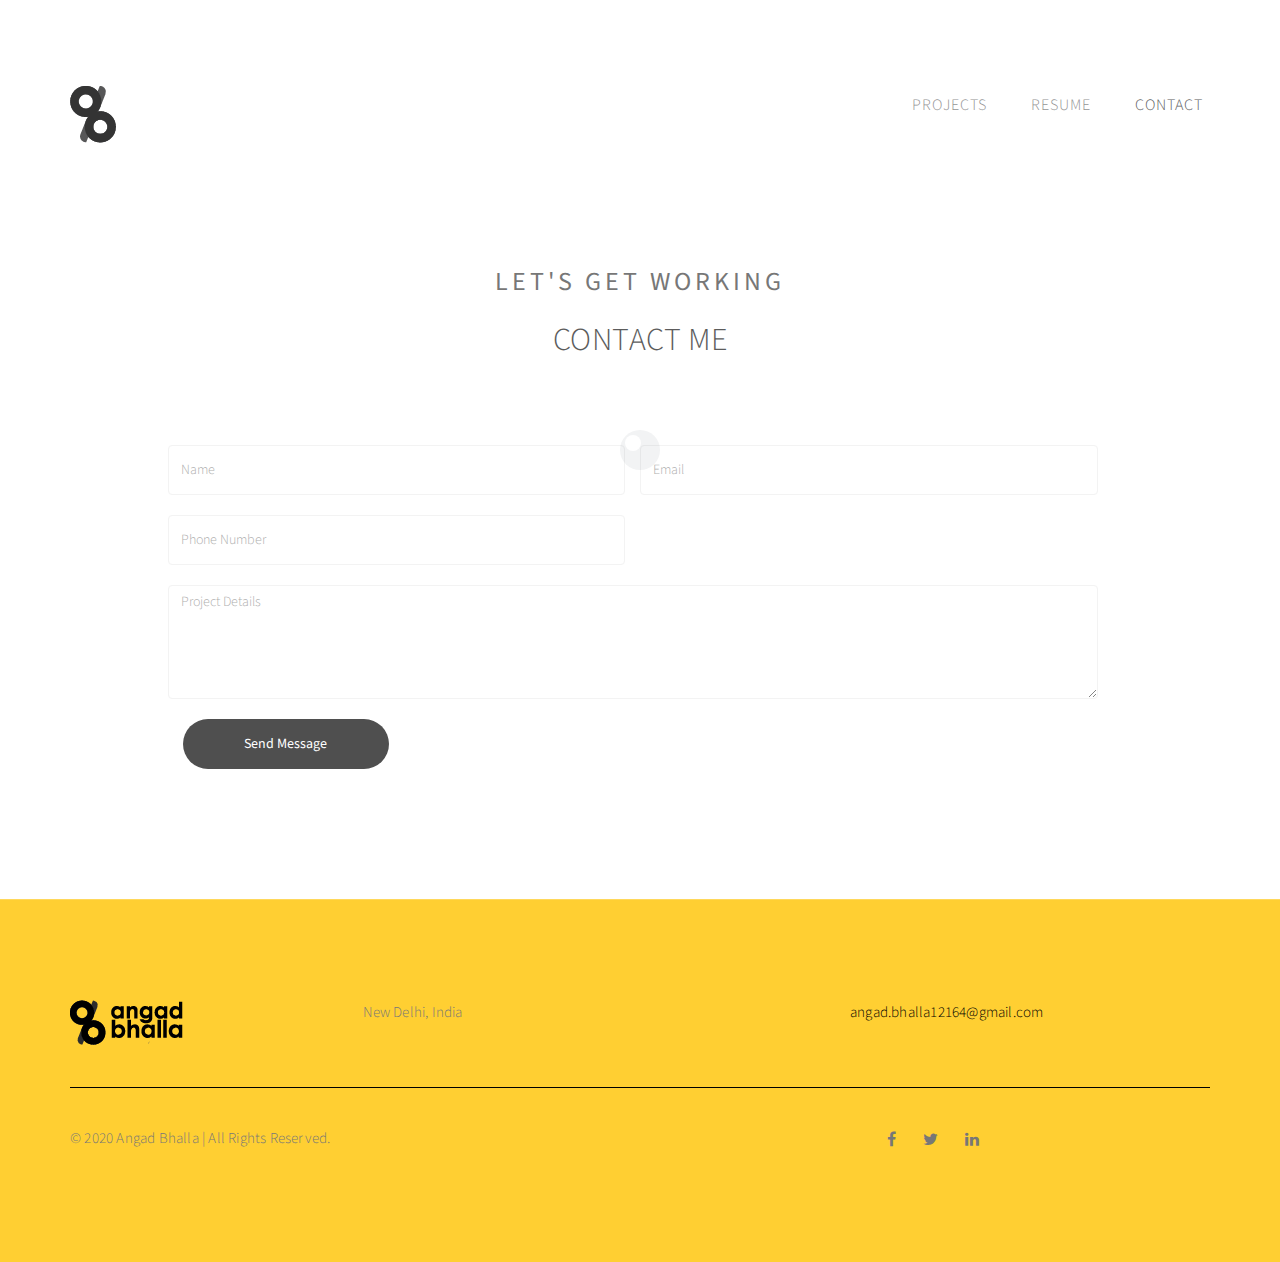
==== contact.html @ 674ba85b "multi" ====
<!DOCTYPE html>
<html lang="en">
<head>

<meta charset="UTF-8">
<meta http-equiv="X-UA-Compatible" content="IE=Edge">
<meta name="description" content="">
<meta name="keywords" content="">
<meta name="author" content="">
<meta name="viewport" content="width=device-width, initial-scale=1, maximum-scale=1">

<title>Angad Bhalla</title>

<link rel="stylesheet" href="css/bootstrap.min.css">
<link rel="stylesheet" href="css/font-awesome.min.css">

<!-- Main css -->
<link rel="stylesheet" href="css/style.css">
<link href="https://fonts.googleapis.com/css?family=Source+Sans+Pro:700&display=swap" rel="stylesheet">

</head>
<body>

<!-- PRE LOADER -->

<div class="preloader">
     <div class="sk-spinner sk-spinner-wordpress">
          <span class="sk-inner-circle"></span>
     </div>
</div>

<!-- Navigation section  -->

<div class="navbar navbar-default navbar-static-top" role="navigation">
     <div class="container">

          <div class="navbar-header">
               <button class="navbar-toggle" data-toggle="collapse" data-target=".navbar-collapse">
                    <span class="icon icon-bar"></span>
                    <span class="icon icon-bar"></span>
                    <span class="icon icon-bar"></span>
               </button>
               <a href="index.html" class="navbar-brand"><img src="images/abicon.png"></a>
          </div>
          <div class="collapse navbar-collapse">
               <ul class="nav navbar-nav navbar-right">
                    <li><a href="index.html">Projects</a></li>
                    <li><a href="/CV.pdf">Resume</a></li>
                    <li class="active"><a href="contact.html">Contact</a></li>
               </ul>
          </div>

  </div>
</div>


<!-- Contact Section -->

<section id="contact">
     <div class="container">
          <div class="row">

               <div class="col-md-offset-1 col-md-10 col-sm-12">
                    <div class="section-title">
                         <h3>Let's get working</h3>
                         <h2>Contact me</h2>
                    </div>

                    <form action="#" method="post">
                         <div class="col-md-6 col-sm-6">
                              <input type="text" class="form-control" placeholder="Name">
                         </div>
                         <div class="col-md-6 col-sm-6">
                              <input type="email" class="form-control" placeholder="Email">
                         </div>
                         <div class="col-md-6 col-sm-6">
                              <input type="telephone" class="form-control" placeholder="Phone Number">
                         </div>
                         
                         <div class="col-md-12 col-sm-12"> 
                              <textarea class="form-control" rows="5" placeholder="Project Details"></textarea>
                         </div>
                         <div class="col-md-3 col-sm-4">
                              <input type="submit" class="form-control" value="Send Message">
                         </div>
                    </form>
               </div>

          </div>
     </div>
</section>

<!-- Footer Section -->

<footer>
     <div class="container">
          <div class="row">

               <div class="col-md-3 col-sm-3">
                    <img src="images/abfull.png">
               </div>

               <div class="col-md-4 col-sm-4">
                    <p>New Delhi, India</p>
               </div>

               <div class="col-md-offset-1 col-md-4 col-sm-offset-1 col-sm-3">
                    <p><a href="mailto:youremail@gmail.com">angad.bhalla12164@gmail.com</a></p>
                    
               </div>

               <div class="clearfix col-md-12 col-sm-12">
                    <hr>
               </div>

               <div class="col-md-6 col-sm-6">
                    <div class="footer-copyright">
                         <p>© 2020 Angad Bhalla | All Rights Reserved.</p>
                    </div>
               </div>

               <div class="col-md-6 col-sm-6">
                    <ul class="social-icon">
                         <li><a href="#" class="fa fa-facebook"></a></li>
                         <li><a href="#" class="fa fa-twitter"></a></li>
                         <li><a href="#" class="fa fa-linkedin"></a></li>
                    </ul>
               </div>
               
          </div>
     </div>
</footer>


<!-- SCRIPTS -->

<script src="js/jquery.js"></script>
<script src="js/bootstrap.min.js"></script>
<script src="js/custom.js"></script>

</body>
</html>
---- css/style.css ----
body {
		background: #ffffff;
    font-family: 'Source Sans Pro', sans-serif;
    font-style: bold;
		font-weight: 300;
    overflow-x: hidden;
}


/*---------------------------------------
    Typorgraphy              
-----------------------------------------*/

h1,h2,h3,h4,h5,h6 {
  font-style: normal;
  font-weight: 300;
  letter-spacing: 0.5px;
}

h1 {
    font-size: 62px;
    padding-bottom: 14px;
    margin-bottom: 0px;
}

h2 {
  font-size: 32px;
  line-height: 46px;
}

h3 {
  font-size: 26px;
}

h4 {
  color: #666;
  font-size: 12px;
  font-weight: normal;
  letter-spacing: 2px;
}

p {
    color: #777;
    font-size: 15px;
    font-weight: 300;
    line-height: 26px;
    letter-spacing: 0.2px;
}

strong {
  font-weight: 400;
}

.btn-success:focus {
  background-color: #000;
  border-color: transparent;
}


/*---------------------------------------
    General               
-----------------------------------------*/

html{
  -webkit-font-smoothing: antialiased;
}

a {
  color: #4d638c;
  -webkit-transition: 0.5s;
  -o-transition: 0.5s;
  transition: 0.5s;
  text-decoration: none !important;
}
a:hover, a:active, a:focus {
  color: #4d638c;
  outline: none;
}

* {
  -webkit-box-sizing: border-box;
  -moz-box-sizing: border-box;
  box-sizing: border-box;
}

*:before,
*:after {
  -webkit-box-sizing: border-box;
  -moz-box-sizing: border-box;
  box-sizing: border-box;
}

#portfolio,
#about,
#blog,
#contact,
#single-project,
#blog-single-post {
  padding-top: 80px;
  padding-bottom: 120px;
}

.section-title {
  position: relative;
  padding-bottom: 62px;
  text-align: center;
  text-transform: uppercase;
}

.section-title h3 {
  color: #555;
  font-weight: 400;
  letter-spacing: 4px;
}


/*---------------------------------------
    Preloader section              
-----------------------------------------*/

.preloader {
  position: fixed;
  top: 0;
  left: 0;
  width: 100%;
  height: 100%;
  z-index: 99999;
  display: flex;
  flex-flow: row nowrap;
  justify-content: center;
  align-items: center;
  background: none repeat scroll 0 0 #ffffff;
}

.sk-spinner-wordpress.sk-spinner {
  background-color: #bdc3c7;
  width: 40px;
  height: 40px;
  border-radius: 40px;
  position: relative;
  -webkit-animation: sk-innerCircle 1s linear infinite;
  animation: sk-innerCircle 1s linear infinite; 
}

.sk-spinner-wordpress .sk-inner-circle {
  display: block;
  background-color: #ffffff;
  width: 16px;
  height: 16px;
  position: absolute;
  border-radius: 8px;
  top: 5px;
  left: 5px; 
}

@-webkit-keyframes sk-innerCircle {
  0% {
    -webkit-transform: rotate(0);
            transform: rotate(0); }

  100% {
    -webkit-transform: rotate(360deg);
            transform: rotate(360deg); } }

@keyframes sk-innerCircle {
  0% {
    -webkit-transform: rotate(0);
            transform: rotate(0); }

  100% {
    -webkit-transform: rotate(360deg);
            transform: rotate(360deg); } }



/*---------------------------------------
    Main Navigation             
-----------------------------------------*/

.navbar-default {
    background: #ffffff;
    padding: 18px 0;
    border: none;
    margin-top: 62px;
    text-transform: uppercase;
}

.navbar-default .navbar-collapse, .navbar-default .navbar-form {
  border-color: transparent;
}

.navbar-default .navbar-brand {
  padding-top: 6px;
}

.navbar-default .navbar-brand .fa {
  color: #000;
  font-size: 42px;
}

.navbar-default .navbar-nav li a {
    color: #777;
    font-size: 16px;
    letter-spacing: 1px;
    -webkit-transition: all 0.4s ease-in-out;
    transition: all 0.4s ease-in-out;
    padding-right: 22px;
    padding-left: 22px;
}

.navbar-default .navbar-nav > li a:hover {
    color: #ffcf32 !important;
}

.navbar-default .navbar-nav > li > a:hover,
.navbar-default .navbar-nav > li > a:focus {
    color: #777;
    background-color: transparent;
}

.navbar-default .navbar-nav li a:hover,
 .navbar-default .navbar-nav .active > a {
    color: #333;
  }

.navbar-default .navbar-nav > .active > a,
.navbar-default .navbar-nav > .active > a:hover,
.navbar-default .navbar-nav > .active > a:focus {
    color: #333;
    background-color: transparent;
}

.navbar-default .navbar-toggle {
     border: none;
     padding-top: 10px;
  }

.navbar-default .navbar-toggle .icon-bar {
    background: #bdc3c7;
    border-color: transparent;
  }

.navbar-default .navbar-toggle:hover,
.navbar-default .navbar-toggle:focus { 
  background-color: transparent;
}

/*---------------------------------------
    Home section              
-----------------------------------------*/

#home {
    background-size: cover;
    background-position: center center;
    display: -webkit-box;
    display: -webkit-flex;
     display: -ms-flexbox;
    display: flex;
    -webkit-box-align: center;
    -webkit-align-items: center;
    -ms-flex-align: center;
     align-items: center;
    position: relative;
    text-align: center;
    padding-top: 40px;
    padding-bottom: 40px;
}

#home hr {
  width: 82px;
  margin-top: 32px;
}

.arrow{
    position: relative;
    top: 65%;
    left: 50%;
    transform: translate(0%,-50%);
}
.arrow span{
    display: block;
    width: 15px;
    height: 15px;
    border-bottom: 3px solid #ffcf32;
    border-right: 3px solid #ffcf32;
    transform: rotate(45deg);
    margin: -5px;
    animation: animate 2s infinite;
}
.arrow span:nth-child(2){
    animation-delay: -0.2s;
}
.arrow span:nth-child(3){
    animation-delay: -0.4s;
}
@keyframes animate {
    0%{
        opacity: 0;
        transform: rotate(45deg) translate(-20px,-20px);
    }
    50%{
        opacity: 1;
    }
    100%{
        opacity: 0;
        transform: rotate(45deg) translate(20px,20px);
    }
}

.invite{
  text-transform: uppercase;
}

.bio {
  font-family: "Montserrat Bold", sans-serif;
  font-style: normal;
}

/*---------------------------------------
   About section              
-----------------------------------------*/

#about .text-center {
  padding-bottom: 42px;
}

#about .col-md-8 {
  padding-left: 0px;
}

#about .col-md-8 img {
  padding-right: 22px;
  padding-bottom: 22px;
}

#about hr {
  width: 100px;
  margin-top: 42px;
  margin-bottom: 42px;
}

#about ul {
  padding-left: 22px;
}

#about ul li {
  color: #777;
  font-size: 16px;
  font-weight: 400;
  padding-top: 2px;
  padding-bottom: 2px;
}



/*---------------------------------------
   Portfolio section              
-----------------------------------------*/

#portfolio small {
  color: #f0f0f0;
  font-size: 10px;
  letter-spacing: 1px;
  text-transform: uppercase;
}

#portfolio .portfolio-thumb {
  position: relative;
  padding: 0;
  margin-top: 32px;

}

#portfolio .portfolio-thumb .portfolio-overlay {
  position: absolute;
  background: #ffcf32;
  color: #FFFFFF;
  top: 0;
  left: 0;
  right: 0;
  bottom: 0;
  width: 100%;
  height: 100%;
  text-align: center;
  vertical-align: top;
  opacity: 0;
  transition: all 0.4s ease-in-out;
}

#portfolio .portfolio-item {
    position: absolute;
    top:50%;
    left: 50%;
    -webkit-transform:translate(-50%,-50%);
      -ms-transform:translate(-50%,-50%);
          transform:translate(-50%,-50%);
}

#portfolio .portfolio-thumb:hover .portfolio-overlay {
  opacity: 0.9
}

#portfolio .text-center {
  padding-top: 62px;
}



/*---------------------------------------
   Single Project section              
-----------------------------------------*/

#single-project {
  text-align: center;
}

#single-project .col-md-12,
#single-project .col-md-6,
#single-project .col-md-4 {
  padding-left: 0px;
  padding-bottom: 22px;
}

#single-project .col-md-12 {
  padding-top: 42px;
}

#single-project .text-center strong {
  display: block;
  padding-top: 12px;
}

#single-project a {
  color: #555;
  font-weight: bold;
  letter-spacing: 1px;
  padding-left: 14px;
}



/*---------------------------------------
   Contact section              
-----------------------------------------*/

#contact .col-md-6,
#contact .col-md-12 {
  padding-left: 0px;
}

#contact .form-control {
  border: 1px solid #f0f0f0;
  box-shadow: none;
  margin-top: 10px;
  margin-bottom: 10px;
  transition: all 0.4s ease-in-out;
}

#contact .form-control:hover {
  border-color: #777;
}

#contact input,
#contact select {
  height: 50px;
}

#contact input[type="submit"] {
  background: #222;
  border-radius: 100px;
  border: none;
  color: #ffffff;
  font-weight: 400;
  transition: all 0.4s ease-in-out;
}

#contact input[type="submit"]:hover {
  background: #000;
}

.bottompanel {
   font-family: "Montserrat Bold", sans-serif;
  font-style: normal;
  color:#000000;

}




/*---------------------------------------
   Footer section              
-----------------------------------------*/

footer {
    background-color: #ffcf32;
    border-top: 1px solid #ffcf32;
    padding: 100px 0px;
    position: relative;
}

footer .col-md-3 .fa {
  font-size: 42px;
}

footer a {
  color: #000000;
}

footer hr {
  border-color: #000000;
  margin-top: 42px;
  margin-bottom: 22px;
}

footer .footer-copyright {
  padding-top: 16px;
}


/*---------------------------------------
   Social icon             
-----------------------------------------*/

.social-icon {
    position: relative;
    padding: 0;
    margin: 0;
    text-align: center;
}

.social-icon li {
    display: inline-block;
    list-style: none;
}

.social-icon li a {
    color: #777;
    cursor: pointer;
    font-size: 16px;
    text-decoration: none;
    transition: all 0.4s ease-in-out;
    text-align: center;
    vertical-align: middle;
    position: relative;
    margin: 22px 12px 10px 12px;
}

.social-icon li a:hover {
    color: #000;
    transform: scale(1.1);
}



/*---------------------------------------
   Mobile Responsive         
-----------------------------------------*/


@media (max-width: 767px) {

  h1 {
    font-size: 38px;
  }

  h2 {
    font-size: 32px;
    line-height: 48px;
  }

  h3 {
    font-size: 22px;
  }

  .section-title h2 {
    font-size: 22px;
    line-height: 35px;
  }

  .navbar-default {
    margin-top: 0px;
    text-align: center;
  }

  .arrow{
    margin-top: 0px;
   }

  .bio{
    font-size:22px;
  }

  #about .col-md-8 img {
    padding-right: 0px;
  }

  #blog-single-post .blog-post-title h2 {
    font-size: 29px;
    line-height: 40px;
  }

  footer {
    text-align: center;
  }

  footer .col-md-4 {
    padding-top: 42px;
  }

}
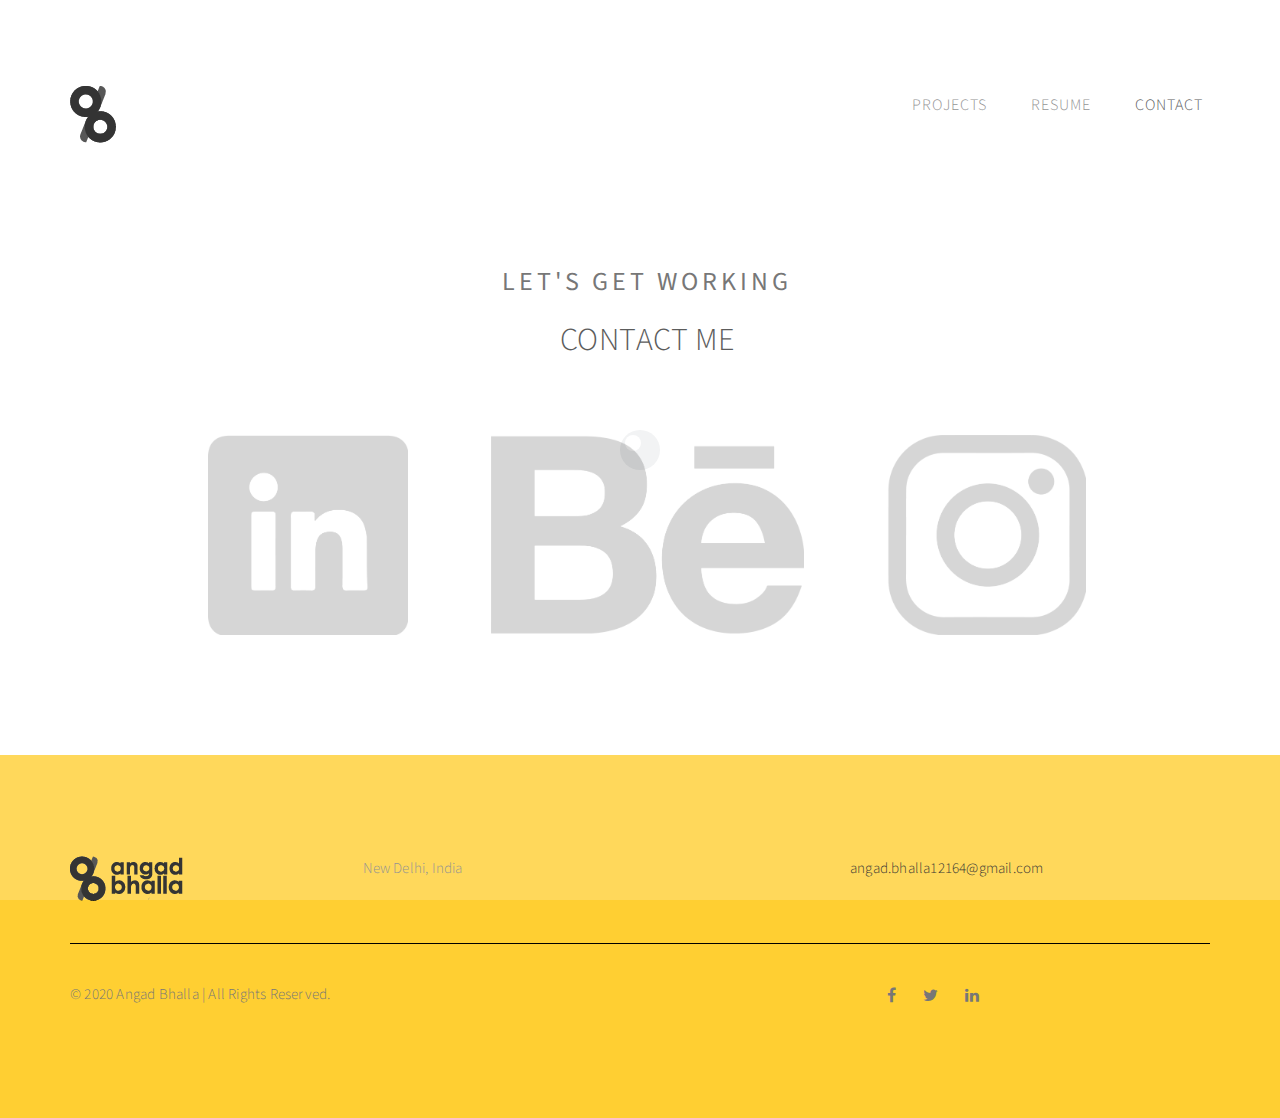
==== commit 39f3ba6a: "bro" ====
--- a/contact.html
+++ b/contact.html
@@ -15,7 +15,7 @@
 <link rel="stylesheet" href="css/font-awesome.min.css">
 
 <!-- Main css -->
-<link rel="stylesheet" href="css/style.css">
+<link rel="stylesheet" href="css/contactstyle.css">
 <link href="https://fonts.googleapis.com/css?family=Source+Sans+Pro:700&display=swap" rel="stylesheet">
 
 </head>
@@ -66,25 +66,14 @@
                          <h2>Contact me</h2>
                     </div>
 
-                    <form action="#" method="post">
-                         <div class="col-md-6 col-sm-6">
-                              <input type="text" class="form-control" placeholder="Name">
-                         </div>
-                         <div class="col-md-6 col-sm-6">
-                              <input type="email" class="form-control" placeholder="Email">
-                         </div>
-                         <div class="col-md-6 col-sm-6">
-                              <input type="telephone" class="form-control" placeholder="Phone Number">
-                         </div>
-                         
-                         <div class="col-md-12 col-sm-12"> 
-                              <textarea class="form-control" rows="5" placeholder="Project Details"></textarea>
-                         </div>
-                         <div class="col-md-3 col-sm-4">
-                              <input type="submit" class="form-control" value="Send Message">
-                         </div>
-                    </form>
                </div>
+               <br>
+               <br>
+               <center>
+                         <a href="#"><img src="images/icon-01.png" height="200px" width="200px" hspace="40"></a>
+                         <a href="#"><img src="images/icon-02.png" height="200px" hspace="40"></a>
+                         <a href="#"><img src="images/icon-03.png" height="200px" hspace="40"></a>
+               </center>
 
           </div>
      </div>
--- a/css/contactstyle.css
+++ b/css/contactstyle.css
@@ -0,0 +1,636 @@
+
+
+body {
+		background: #ffffff;
+    font-family: 'Source Sans Pro', sans-serif;
+    font-style: bold;
+		font-weight: 300;
+    overflow-x: hidden;
+}
+
+img {
+  transition: filter .5s ease-in-out;
+  -webkit-filter: grayscale(100%); /* Ch 23+, Saf 6.0+, BB 10.0+ */
+  filter: grayscale(100%); /* FF 35+ */
+}
+img:hover {
+  -webkit-filter: grayscale(0%); /* Ch 23+, Saf 6.0+, BB 10.0+ */
+  filter: grayscale(0%); /* FF 35+ */
+}
+
+/*---------------------------------------
+    Typorgraphy              
+-----------------------------------------*/
+
+h1,h2,h3,h4,h5,h6 {
+  font-style: normal;
+  font-weight: 300;
+  letter-spacing: 0.5px;
+}
+
+h1 {
+    font-size: 62px;
+    padding-bottom: 14px;
+    margin-bottom: 0px;
+}
+
+h2 {
+  font-size: 32px;
+  line-height: 46px;
+}
+
+h3 {
+  font-size: 26px;
+}
+
+h4 {
+  color: #666;
+  font-size: 12px;
+  font-weight: normal;
+  letter-spacing: 2px;
+}
+
+p {
+    color: #777;
+    font-size: 15px;
+    font-weight: 300;
+    line-height: 26px;
+    letter-spacing: 0.2px;
+}
+
+strong {
+  font-weight: 400;
+}
+
+.btn-success:focus {
+  background-color: #000;
+  border-color: transparent;
+}
+
+
+/*---------------------------------------
+    General               
+-----------------------------------------*/
+
+html{
+  -webkit-font-smoothing: antialiased;
+}
+
+a {
+  color: #4d638c;
+  -webkit-transition: 0.5s;
+  -o-transition: 0.5s;
+  transition: 0.5s;
+  text-decoration: none !important;
+}
+a:hover, a:active, a:focus {
+  color: #4d638c;
+  outline: none;
+}
+
+* {
+  -webkit-box-sizing: border-box;
+  -moz-box-sizing: border-box;
+  box-sizing: border-box;
+}
+
+*:before,
+*:after {
+  -webkit-box-sizing: border-box;
+  -moz-box-sizing: border-box;
+  box-sizing: border-box;
+}
+
+#portfolio,
+#about,
+#blog,
+#contact,
+#single-project,
+#blog-single-post {
+  padding-top: 80px;
+  padding-bottom: 120px;
+}
+
+.section-title {
+  position: relative;
+  padding-bottom: 62px;
+  text-align: center;
+  text-transform: uppercase;
+}
+
+.section-title h3 {
+  color: #555;
+  font-weight: 400;
+  letter-spacing: 4px;
+}
+
+
+/*---------------------------------------
+    Preloader section              
+-----------------------------------------*/
+
+.preloader {
+  position: fixed;
+  top: 0;
+  left: 0;
+  width: 100%;
+  height: 100%;
+  z-index: 99999;
+  display: flex;
+  flex-flow: row nowrap;
+  justify-content: center;
+  align-items: center;
+  background: none repeat scroll 0 0 #ffffff;
+}
+
+.sk-spinner-wordpress.sk-spinner {
+  background-color: #bdc3c7;
+  width: 40px;
+  height: 40px;
+  border-radius: 40px;
+  position: relative;
+  -webkit-animation: sk-innerCircle 1s linear infinite;
+  animation: sk-innerCircle 1s linear infinite; 
+}
+
+.sk-spinner-wordpress .sk-inner-circle {
+  display: block;
+  background-color: #ffffff;
+  width: 16px;
+  height: 16px;
+  position: absolute;
+  border-radius: 8px;
+  top: 5px;
+  left: 5px; 
+}
+
+@-webkit-keyframes sk-innerCircle {
+  0% {
+    -webkit-transform: rotate(0);
+            transform: rotate(0); }
+
+  100% {
+    -webkit-transform: rotate(360deg);
+            transform: rotate(360deg); } }
+
+@keyframes sk-innerCircle {
+  0% {
+    -webkit-transform: rotate(0);
+            transform: rotate(0); }
+
+  100% {
+    -webkit-transform: rotate(360deg);
+            transform: rotate(360deg); } }
+
+
+
+/*---------------------------------------
+    Main Navigation             
+-----------------------------------------*/
+
+.navbar-default {
+    background: #ffffff;
+    padding: 18px 0;
+    border: none;
+    margin-top: 62px;
+    text-transform: uppercase;
+}
+
+.navbar-default .navbar-collapse, .navbar-default .navbar-form {
+  border-color: transparent;
+}
+
+.navbar-default .navbar-brand {
+  padding-top: 6px;
+}
+
+.navbar-default .navbar-brand .fa {
+  color: #000;
+  font-size: 42px;
+}
+
+.navbar-default .navbar-nav li a {
+    color: #777;
+    font-size: 16px;
+    letter-spacing: 1px;
+    -webkit-transition: all 0.4s ease-in-out;
+    transition: all 0.4s ease-in-out;
+    padding-right: 22px;
+    padding-left: 22px;
+}
+
+.navbar-default .navbar-nav > li a:hover {
+    color: #ffcf32 !important;
+}
+
+.navbar-default .navbar-nav > li > a:hover,
+.navbar-default .navbar-nav > li > a:focus {
+    color: #777;
+    background-color: transparent;
+}
+
+.navbar-default .navbar-nav li a:hover,
+ .navbar-default .navbar-nav .active > a {
+    color: #333;
+  }
+
+.navbar-default .navbar-nav > .active > a,
+.navbar-default .navbar-nav > .active > a:hover,
+.navbar-default .navbar-nav > .active > a:focus {
+    color: #333;
+    background-color: transparent;
+}
+
+.navbar-default .navbar-toggle {
+     border: none;
+     padding-top: 10px;
+  }
+
+.navbar-default .navbar-toggle .icon-bar {
+    background: #bdc3c7;
+    border-color: transparent;
+  }
+
+.navbar-default .navbar-toggle:hover,
+.navbar-default .navbar-toggle:focus { 
+  background-color: transparent;
+}
+
+/*---------------------------------------
+    Home section              
+-----------------------------------------*/
+
+#home {
+    background-size: cover;
+    background-position: center center;
+    display: -webkit-box;
+    display: -webkit-flex;
+     display: -ms-flexbox;
+    display: flex;
+    -webkit-box-align: center;
+    -webkit-align-items: center;
+    -ms-flex-align: center;
+     align-items: center;
+    position: relative;
+    text-align: center;
+    padding-top: 40px;
+    padding-bottom: 40px;
+}
+
+#home hr {
+  width: 82px;
+  margin-top: 32px;
+}
+
+.arrow{
+    position: relative;
+    top: 65%;
+    left: 50%;
+    transform: translate(0%,-50%);
+}
+.arrow span{
+    display: block;
+    width: 15px;
+    height: 15px;
+    border-bottom: 3px solid #ffcf32;
+    border-right: 3px solid #ffcf32;
+    transform: rotate(45deg);
+    margin: -5px;
+    animation: animate 2s infinite;
+}
+.arrow span:nth-child(2){
+    animation-delay: -0.2s;
+}
+.arrow span:nth-child(3){
+    animation-delay: -0.4s;
+}
+@keyframes animate {
+    0%{
+        opacity: 0;
+        transform: rotate(45deg) translate(-20px,-20px);
+    }
+    50%{
+        opacity: 1;
+    }
+    100%{
+        opacity: 0;
+        transform: rotate(45deg) translate(20px,20px);
+    }
+}
+
+.invite{
+  text-transform: uppercase;
+}
+
+.bio {
+  font-family: "Montserrat Bold", sans-serif;
+  font-style: normal;
+}
+
+/*---------------------------------------
+   About section              
+-----------------------------------------*/
+
+#about .text-center {
+  padding-bottom: 42px;
+}
+
+#about .col-md-8 {
+  padding-left: 0px;
+}
+
+#about .col-md-8 img {
+  padding-right: 22px;
+  padding-bottom: 22px;
+}
+
+#about hr {
+  width: 100px;
+  margin-top: 42px;
+  margin-bottom: 42px;
+}
+
+#about ul {
+  padding-left: 22px;
+}
+
+#about ul li {
+  color: #777;
+  font-size: 16px;
+  font-weight: 400;
+  padding-top: 2px;
+  padding-bottom: 2px;
+}
+
+
+
+/*---------------------------------------
+   Portfolio section              
+-----------------------------------------*/
+
+#portfolio small {
+  color: #f0f0f0;
+  font-size: 10px;
+  letter-spacing: 1px;
+  text-transform: uppercase;
+}
+
+#portfolio .portfolio-thumb {
+  position: relative;
+  padding: 0;
+  margin-top: 32px;
+
+}
+
+
+
+#portfolio .portfolio-thumb .portfolio-overlay {
+  position: absolute;
+  background: #000000;
+  color: #FFFFFF;
+  top: 0;
+  left: 0;
+  right: 0;
+  bottom: 0;
+  width: 100%;
+  height: 100%;
+  text-align: center;
+  vertical-align: top;
+  opacity: 0;
+  transition: all 0.4s ease-in-out;
+
+
+}
+
+
+
+#portfolio .portfolio-item {
+    position: absolute;
+    top:50%;
+    left: 50%;
+    -webkit-transform:translate(-50%,-50%);
+      -ms-transform:translate(-50%,-50%);
+          transform:translate(-50%,-50%);
+}
+
+
+#portfolio .portfolio-thumb:hover .portfolio-overlay {
+  opacity: 0.9
+
+}
+
+#portfolio .text-center {
+  padding-top: 62px;
+}
+
+
+
+/*---------------------------------------
+   Single Project section              
+-----------------------------------------*/
+
+#single-project {
+  text-align: center;
+}
+
+#single-project .col-md-12,
+#single-project .col-md-6,
+#single-project .col-md-4 {
+  padding-left: 0px;
+  padding-bottom: 22px;
+}
+
+#single-project .col-md-12 {
+  padding-top: 42px;
+}
+
+#single-project .text-center strong {
+  display: block;
+  padding-top: 12px;
+}
+
+#single-project a {
+  color: #555;
+  font-weight: bold;
+  letter-spacing: 1px;
+  padding-left: 14px;
+}
+
+
+
+/*---------------------------------------
+   Contact section              
+-----------------------------------------*/
+#contact{
+ padding-left: 14px;
+    
+}
+
+#contact .col-md-6,
+#contact .col-md-12 {
+  padding-left: 0px;
+}
+
+#contact .form-control {
+  border: 1px solid #f0f0f0;
+  box-shadow: none;
+  margin-top: 10px;
+  margin-bottom: 10px;
+  transition: all 0.4s ease-in-out;
+}
+
+#contact .form-control:hover {
+  border-color: #777;
+}
+
+#contact input,
+#contact select {
+  height: 50px;
+}
+
+#contact input[type="submit"] {
+  background: #222;
+  border-radius: 100px;
+  border: none;
+  color: #ffffff;
+  font-weight: 400;
+  transition: all 0.4s ease-in-out;
+}
+
+#contact input[type="submit"]:hover {
+  background: #000;
+}
+
+.bottompanel {
+   font-family: "Montserrat Bold", sans-serif;
+  font-style: normal;
+  color:#000000;
+
+}
+
+
+
+
+/*---------------------------------------
+   Footer section              
+-----------------------------------------*/
+
+footer {
+    background-color: #ffcf32;
+    border-top: 1px solid #ffcf32;
+    padding: 100px 0px;
+    position: relative;
+}
+
+footer .col-md-3 .fa {
+  font-size: 42px;
+}
+
+footer a {
+  color: #000000;
+}
+
+footer hr {
+  border-color: #000000;
+  margin-top: 42px;
+  margin-bottom: 22px;
+}
+
+footer .footer-copyright {
+  padding-top: 16px;
+}
+
+
+/*---------------------------------------
+   Social icon             
+-----------------------------------------*/
+
+.social-icon {
+    position: relative;
+    padding: 0;
+    margin: 0;
+    text-align: center;
+}
+
+.social-icon li {
+    display: inline-block;
+    list-style: none;
+}
+
+.social-icon li a {
+    color: #777;
+    cursor: pointer;
+    font-size: 16px;
+    text-decoration: none;
+    transition: all 0.4s ease-in-out;
+    text-align: center;
+    vertical-align: middle;
+    position: relative;
+    margin: 22px 12px 10px 12px;
+}
+
+.social-icon li a:hover {
+    color: #000;
+    transform: scale(1.1);
+}
+
+
+
+/*---------------------------------------
+   Mobile Responsive         
+-----------------------------------------*/
+
+
+@media (max-width: 767px) {
+
+  h1 {
+    font-size: 38px;
+  }
+
+  h2 {
+    font-size: 32px;
+    line-height: 48px;
+  }
+
+  h3 {
+    font-size: 22px;
+  }
+
+  .section-title h2 {
+    font-size: 22px;
+    line-height: 35px;
+  }
+
+  .navbar-default {
+    margin-top: 0px;
+    text-align: center;
+  }
+
+  .arrow{
+    margin-top: 0px;
+   }
+
+  .bio{
+    font-size:22px;
+  }
+
+  #about .col-md-8 img {
+    padding-right: 0px;
+  }
+
+  #blog-single-post .blog-post-title h2 {
+    font-size: 29px;
+    line-height: 40px;
+  }
+
+  footer {
+    text-align: center;
+  }
+
+  footer .col-md-4 {
+    padding-top: 42px;
+  }
+
+}
+
+
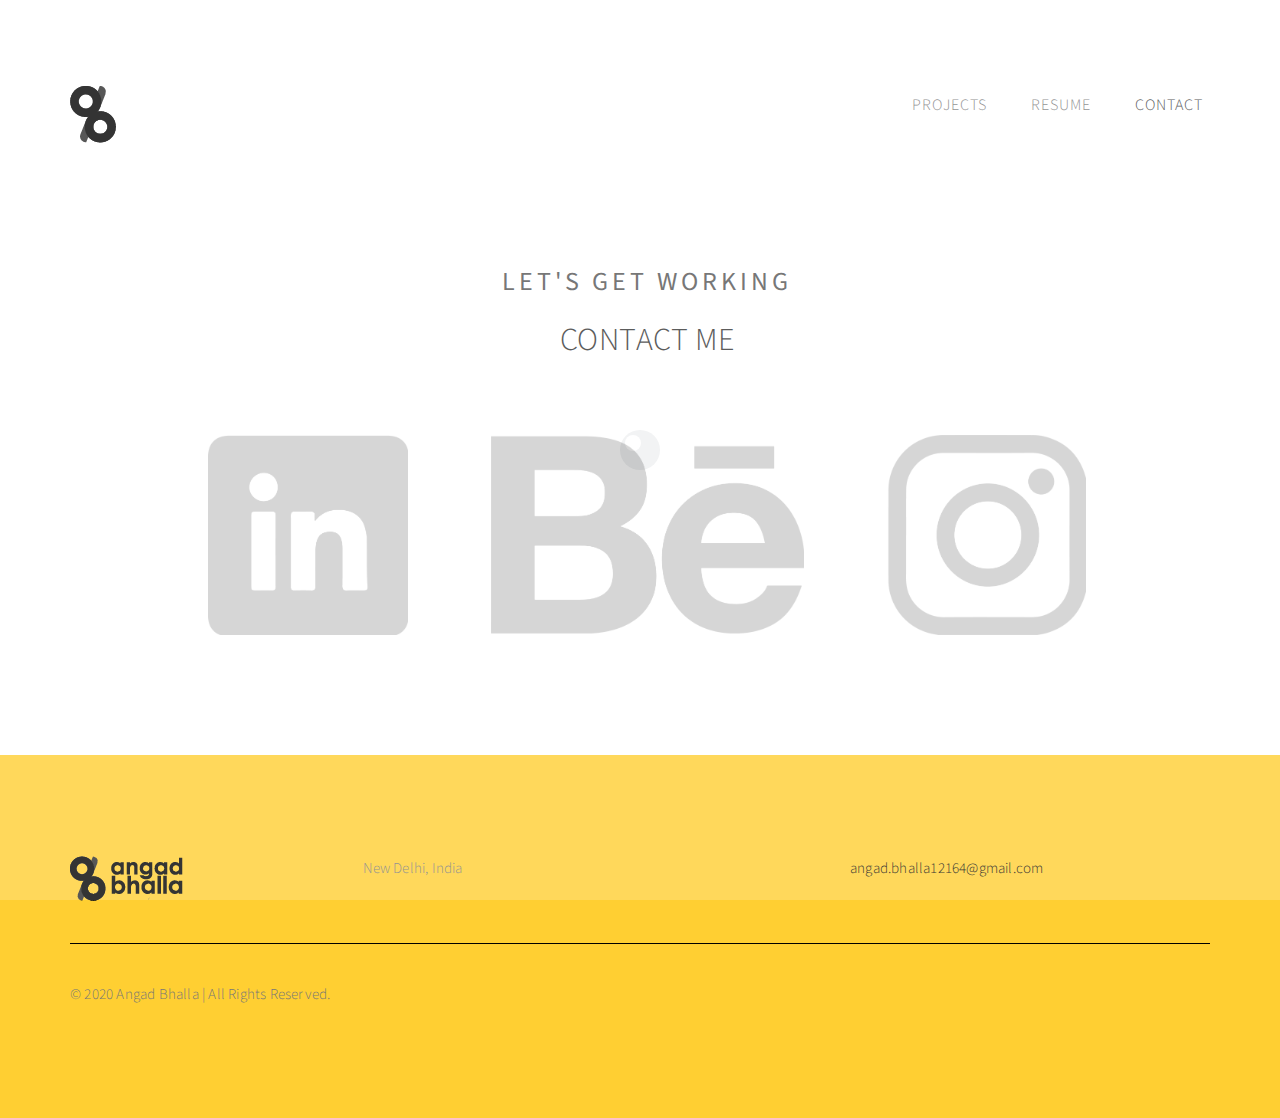
==== commit 1990a70f: "k" ====
--- a/contact.html
+++ b/contact.html
@@ -9,7 +9,7 @@
 <meta name="author" content="">
 <meta name="viewport" content="width=device-width, initial-scale=1, maximum-scale=1">
 
-<title>Angad Bhalla</title>
+<title>Contact | Angad Bhalla</title>
 
 <link rel="stylesheet" href="css/bootstrap.min.css">
 <link rel="stylesheet" href="css/font-awesome.min.css">
@@ -70,9 +70,9 @@
                <br>
                <br>
                <center>
-                         <a href="#"><img src="images/icon-01.png" height="200px" width="200px" hspace="40"></a>
-                         <a href="#"><img src="images/icon-02.png" height="200px" hspace="40"></a>
-                         <a href="#"><img src="images/icon-03.png" height="200px" hspace="40"></a>
+                         <a href="https://www.linkedin.com/in/angad-bhalla-272b66155/"><img src="images/icon-01.png" height="200px" width="200px" hspace="40"></a>
+                         <a href="https://www.behance.net/angadbhall5156"><img src="images/icon-02.png" height="200px" hspace="40"></a>
+                         <a href="https://www.instagram.com/thenalayakproject/"><img src="images/icon-03.png" height="200px" hspace="40"></a>
                </center>
 
           </div>
@@ -108,13 +108,7 @@
                     </div>
                </div>
 
-               <div class="col-md-6 col-sm-6">
-                    <ul class="social-icon">
-                         <li><a href="#" class="fa fa-facebook"></a></li>
-                         <li><a href="#" class="fa fa-twitter"></a></li>
-                         <li><a href="#" class="fa fa-linkedin"></a></li>
-                    </ul>
-               </div>
+             
                
           </div>
      </div>
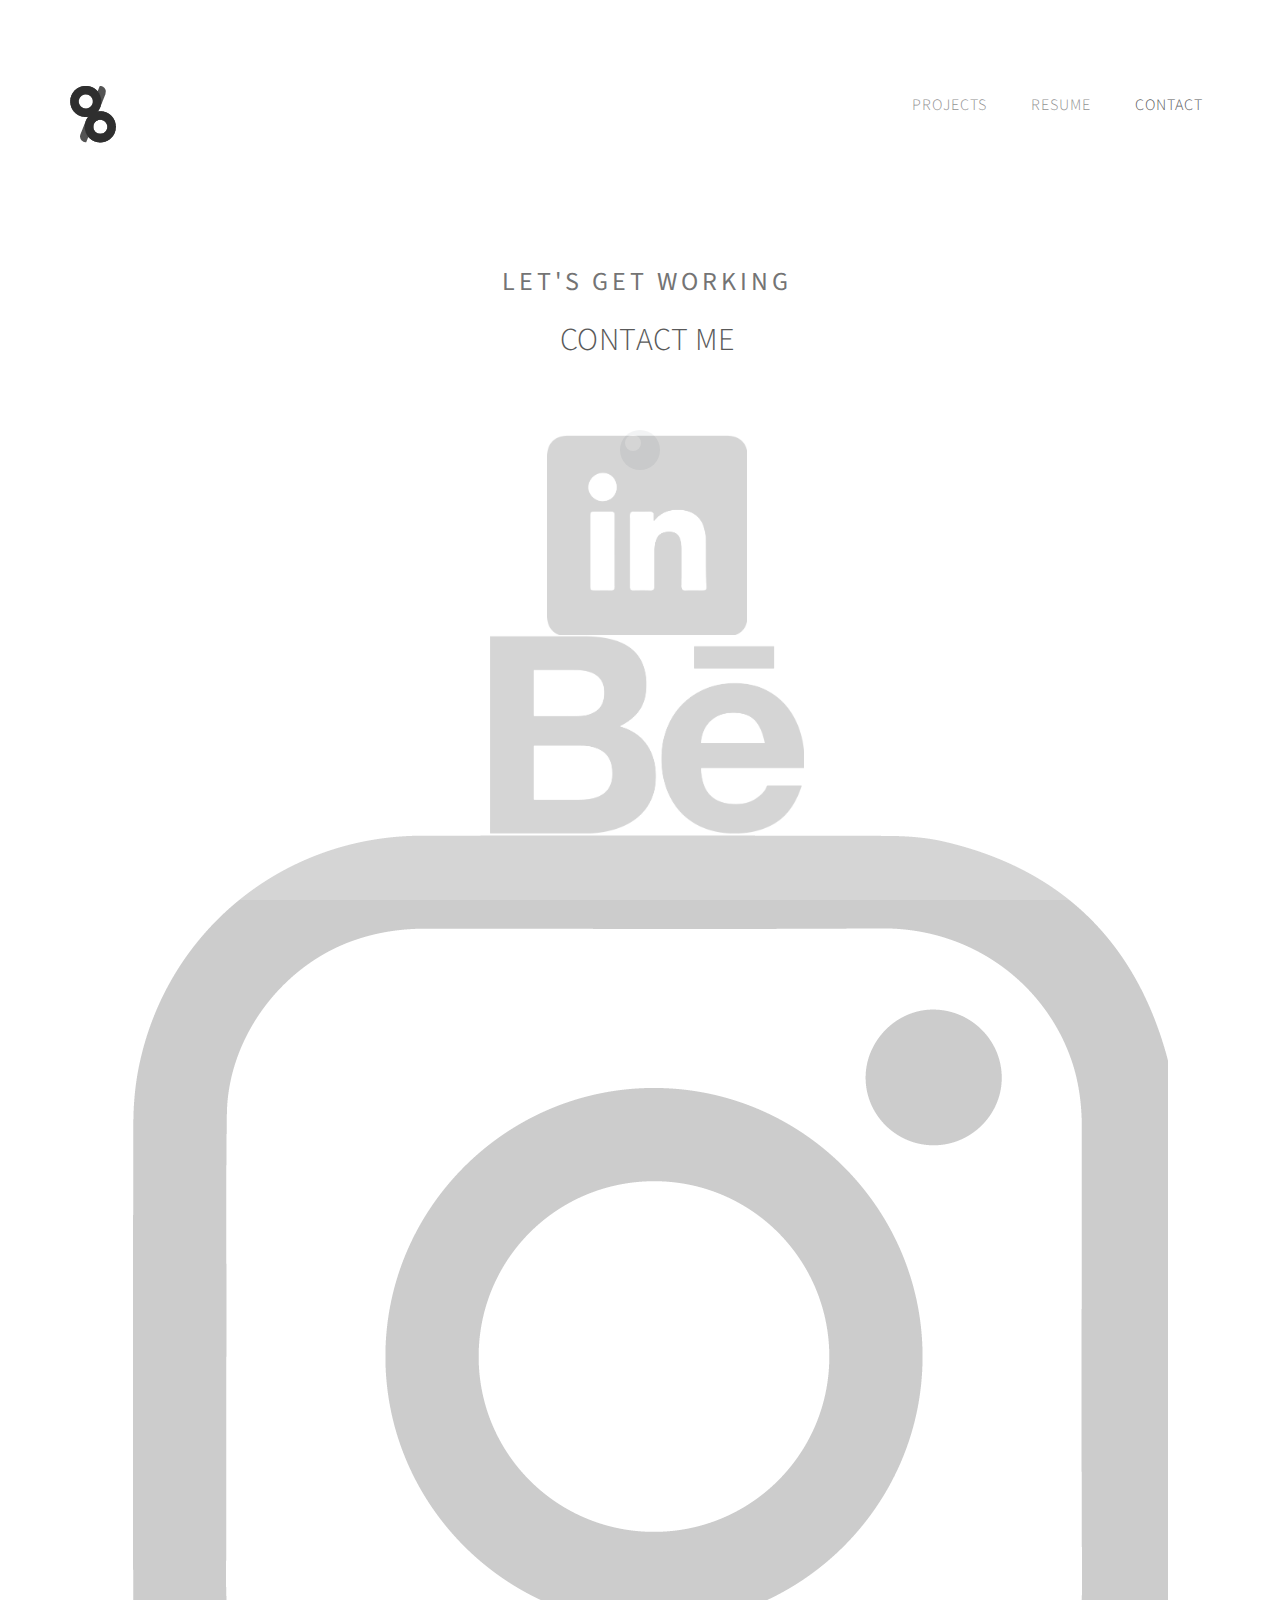
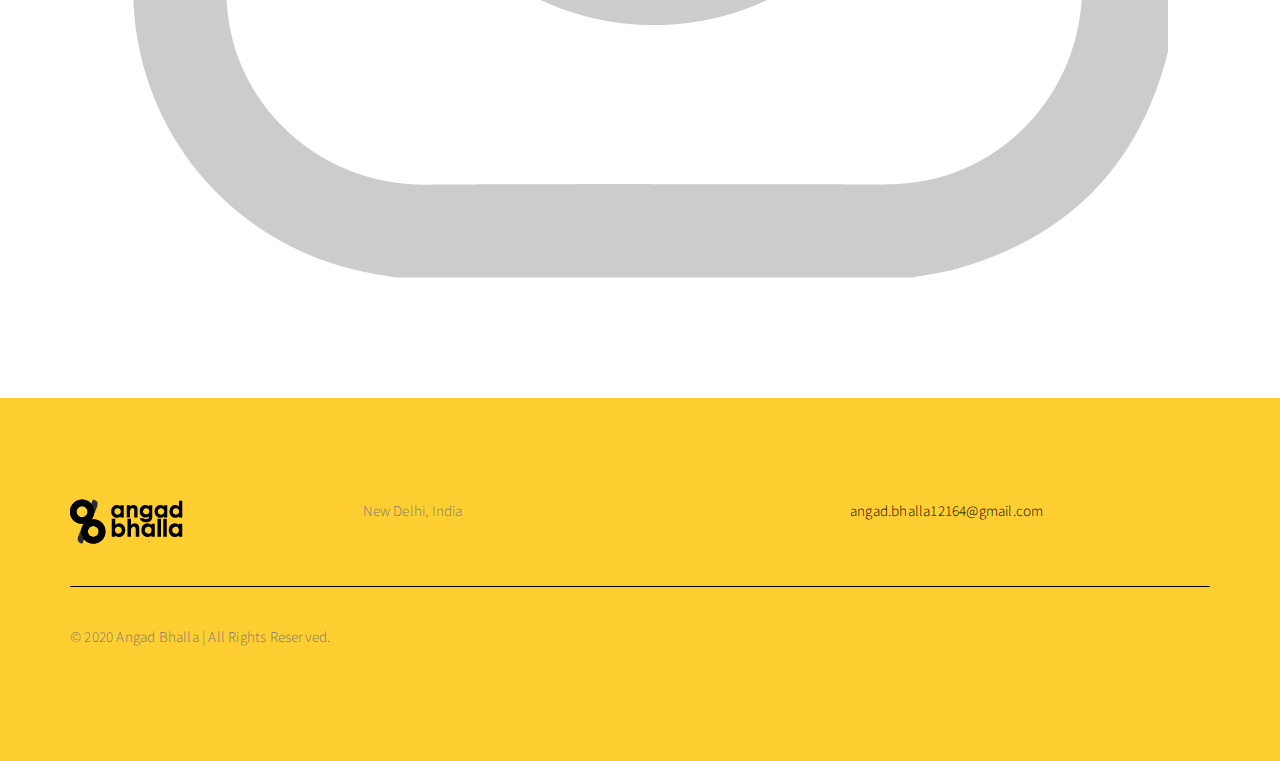
==== commit 0f29747e: "k" ====
--- a/contact.html
+++ b/contact.html
@@ -70,9 +70,9 @@
                <br>
                <br>
                <center>
-                         <a href="https://www.linkedin.com/in/angad-bhalla-272b66155/"><img src="images/icon-01.png" height="200px" width="200px" hspace="40"></a>
-                         <a href="https://www.behance.net/angadbhall5156"><img src="images/icon-02.png" height="200px" hspace="40"></a>
-                         <a href="https://www.instagram.com/thenalayakproject/"><img src="images/icon-03.png" height="200px" hspace="40"></a>
+                         <a href="https://www.linkedin.com/in/angad-bhalla-272b66155/"><img src="images/icon-01.png" height="200px" width="200px" hspace="40" class="img-responsive"> </a>
+                         <a href="https://www.behance.net/angadbhall5156" class="img-responsive"><img src="images/icon-02.png" height="200px" hspace="40"></a>
+                         <a href="https://www.instagram.com/thenalayakproject/"><img src="images/icon-03.png" height="200px" hspace="40" class="img-responsive"></a>
                </center>
 
           </div>
--- a/css/contactstyle.css
+++ b/css/contactstyle.css
@@ -130,7 +130,7 @@
 -----------------------------------------*/
 
 .preloader {
-  position: fixed;
+  position: absolute;
   top: 0;
   left: 0;
   width: 100%;
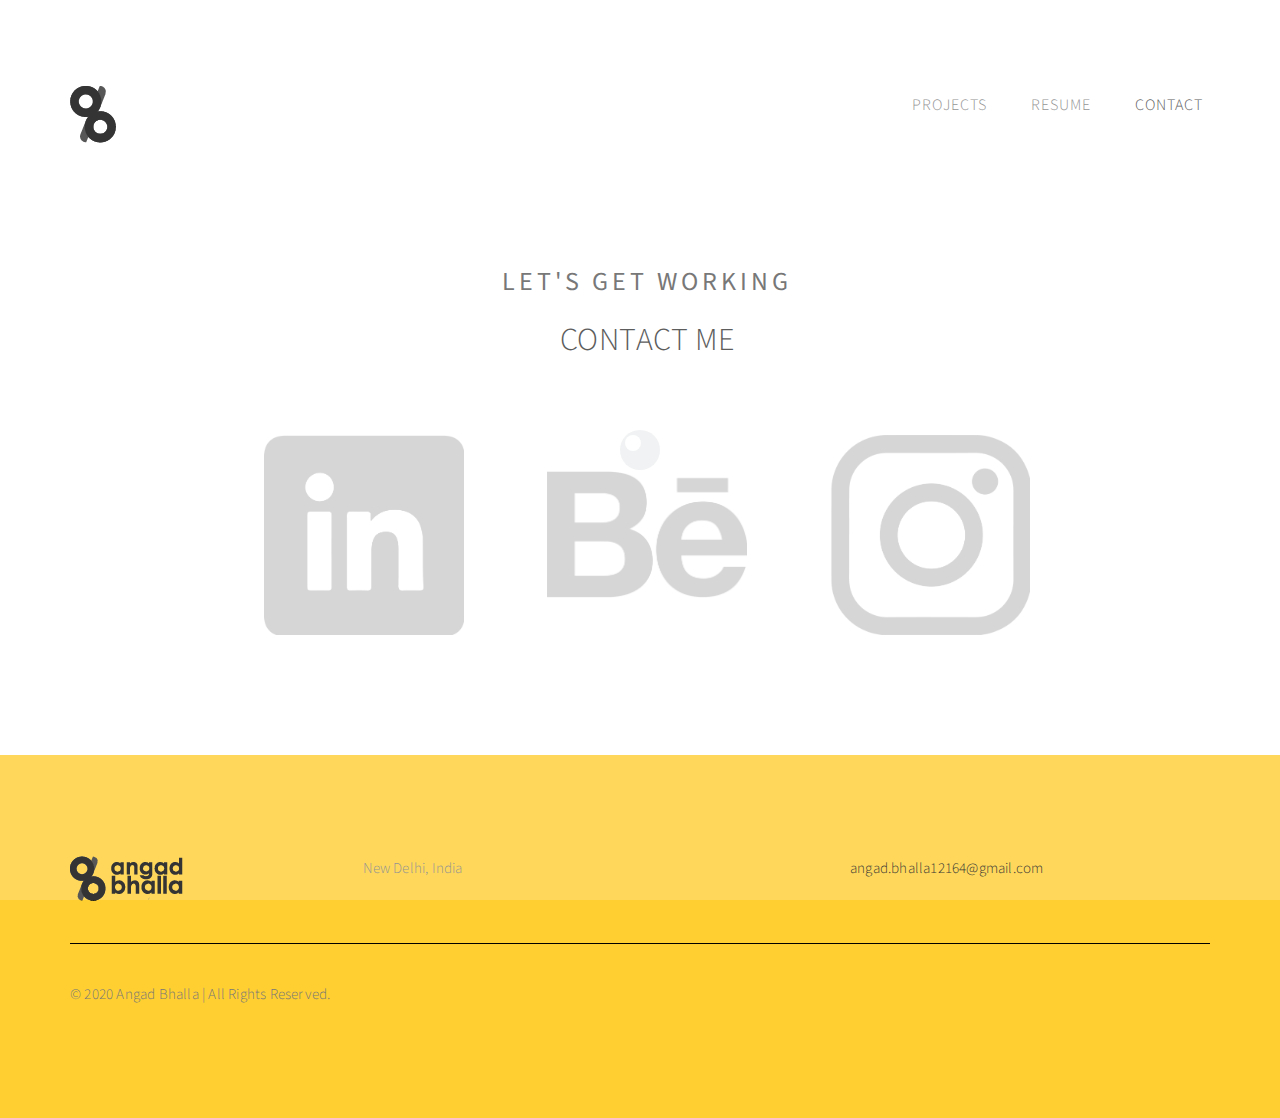
==== commit d53d2a49: "Update contact.html" ====
--- a/contact.html
+++ b/contact.html
@@ -70,9 +70,9 @@
                <br>
                <br>
                <center>
-                         <a href="https://www.linkedin.com/in/angad-bhalla-272b66155/"><img src="images/icon-01.png" height="200px" width="200px" hspace="40" class="img-responsive"> </a>
-                         <a href="https://www.behance.net/angadbhall5156" class="img-responsive"><img src="images/icon-02.png" height="200px" hspace="40"></a>
-                         <a href="https://www.instagram.com/thenalayakproject/"><img src="images/icon-03.png" height="200px" hspace="40" class="img-responsive"></a>
+                         <a href="https://www.linkedin.com/in/angad-bhalla-272b66155/"><img src="images/icon-01.png" height="200px" width="200px" hspace="40"> </a>
+                         <a href="https://www.behance.net/angadbhall5156" ><img src="images/icon-02.png" width="200px" hspace="40"></a>
+                         <a href="https://www.instagram.com/thenalayakproject/"><img src="images/icon-03.png" height="200px" hspace="40" ></a>
                </center>
 
           </div>
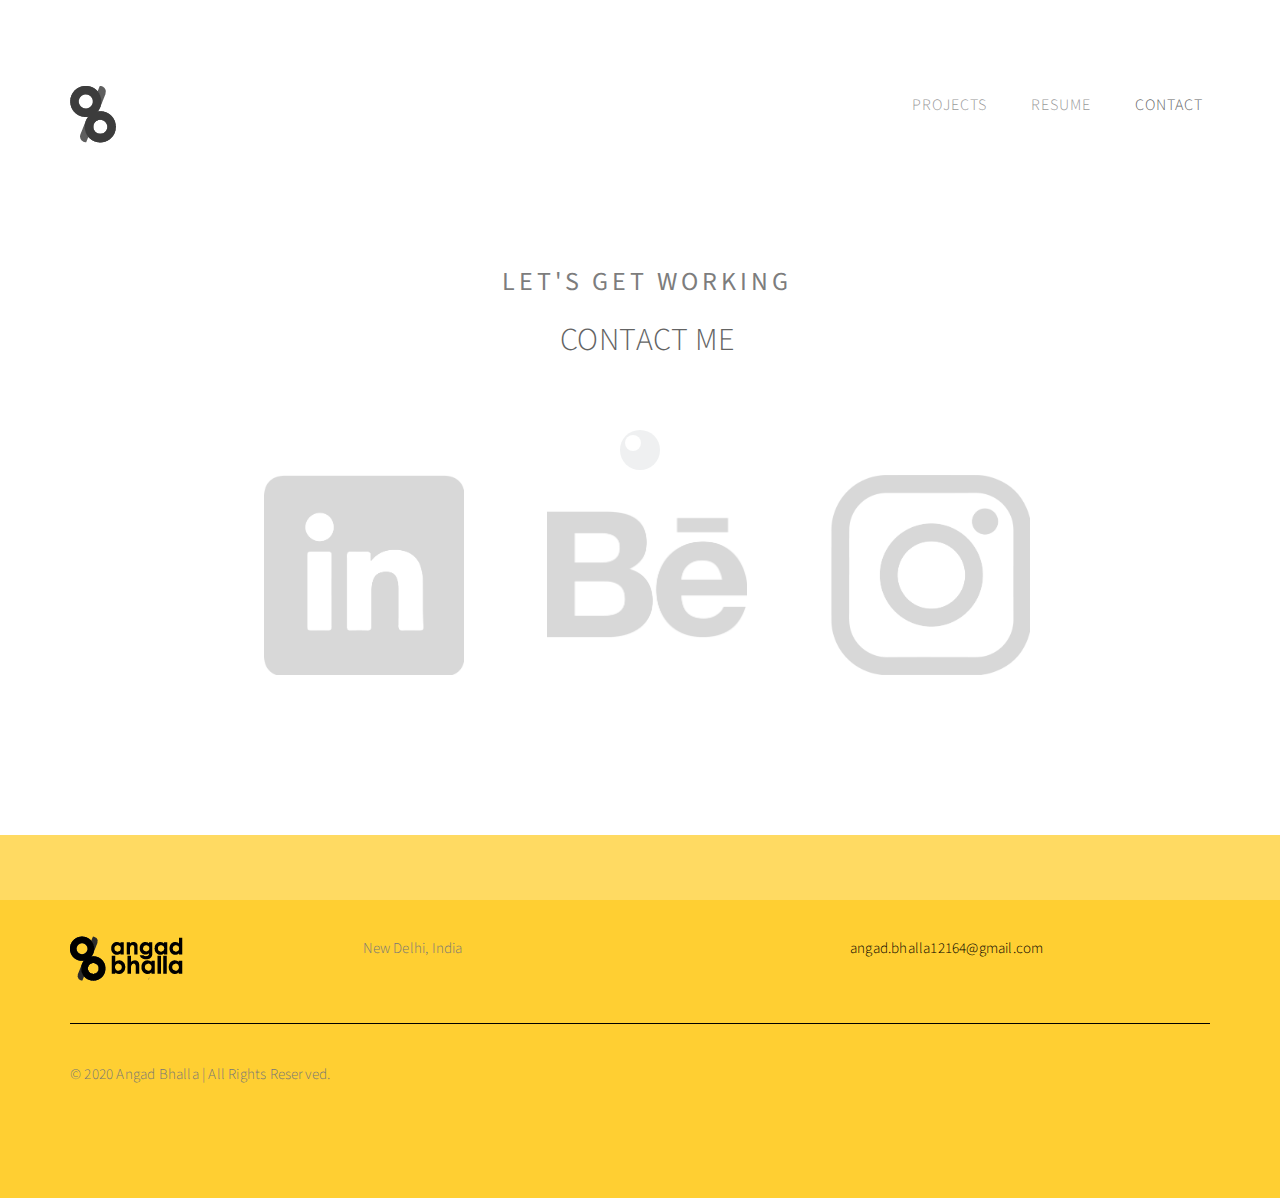
==== commit 6378b225: "Update contact.html" ====
--- a/contact.html
+++ b/contact.html
@@ -70,9 +70,9 @@
                <br>
                <br>
                <center>
-                         <a href="https://www.linkedin.com/in/angad-bhalla-272b66155/"><img src="images/icon-01.png" height="200px" width="200px" hspace="40"> </a>
-                         <a href="https://www.behance.net/angadbhall5156" ><img src="images/icon-02.png" width="200px" hspace="40"></a>
-                         <a href="https://www.instagram.com/thenalayakproject/"><img src="images/icon-03.png" height="200px" hspace="40" ></a>
+                         <a href="https://www.linkedin.com/in/angad-bhalla-272b66155/"><img src="images/icon-01.png" height="200px" width="200px" hspace="40" vspace="40"> </a>
+                         <a href="https://www.behance.net/angadbhall5156" ><img src="images/icon-02.png" width="200px" hspace="40" vspace="40"></a>
+                         <a href="https://www.instagram.com/thenalayakproject/"><img src="images/icon-03.png" height="200px" hspace="40" vspace="40"></a>
                </center>
 
           </div>
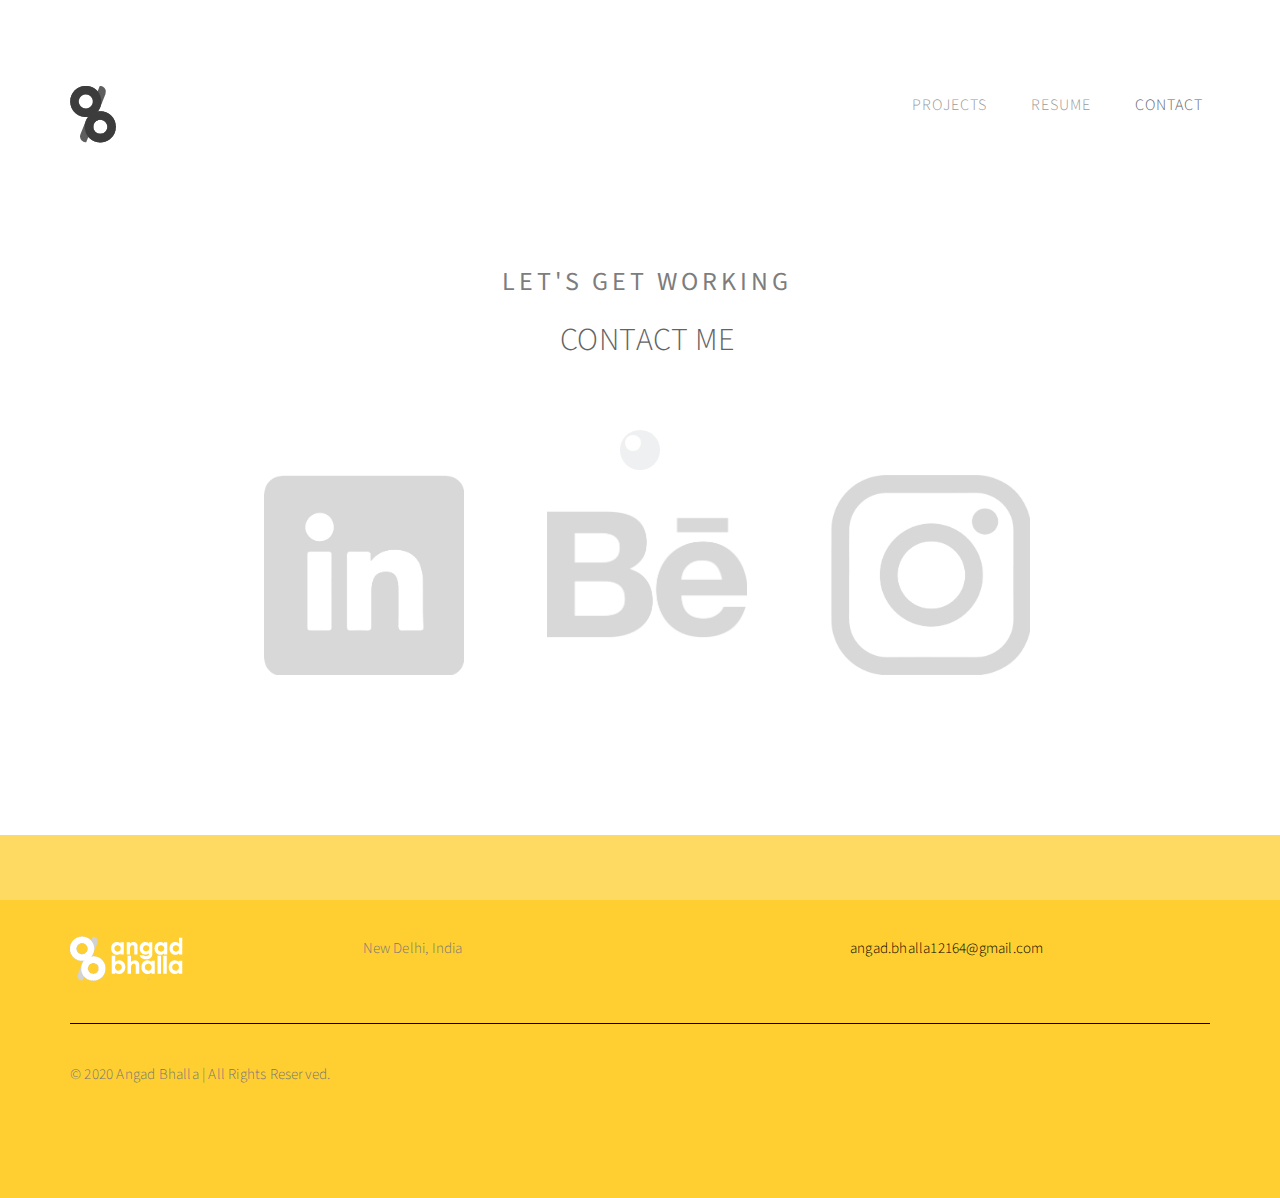
==== commit 073dc54a: "Update contact.html" ====
--- a/contact.html
+++ b/contact.html
@@ -45,7 +45,7 @@
           <div class="collapse navbar-collapse">
                <ul class="nav navbar-nav navbar-right">
                     <li><a href="index.html">Projects</a></li>
-                    <li><a href="/CV.pdf">Resume</a></li>
+                    <li><a href="/CV_aug_2020.pdf">Resume</a></li>
                     <li class="active"><a href="contact.html">Contact</a></li>
                </ul>
           </div>
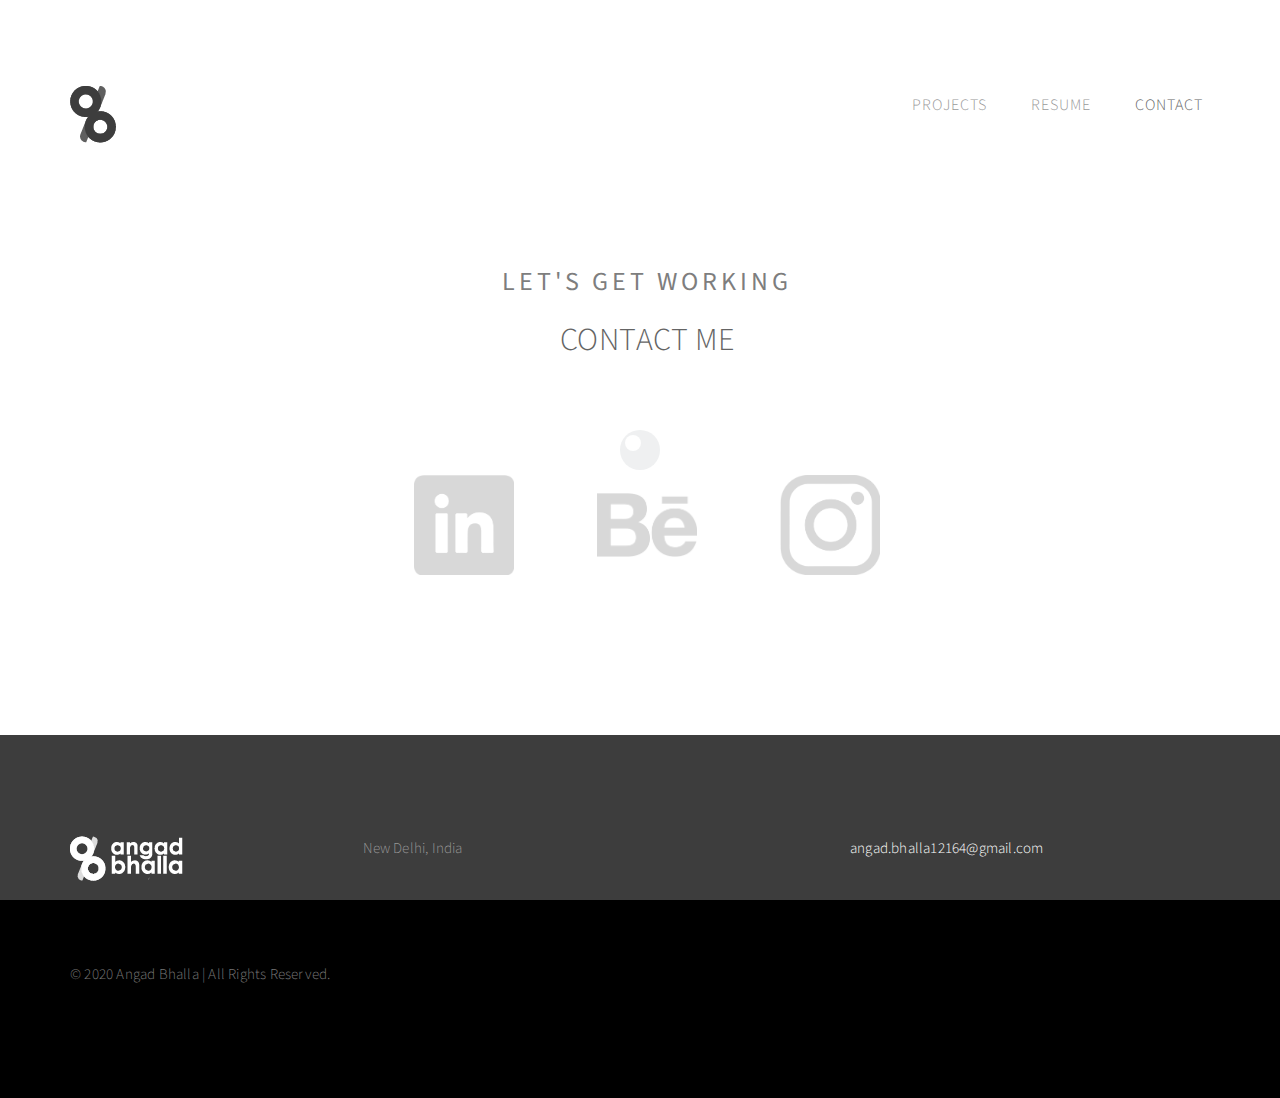
==== commit 8047c9fc: "k" ====
--- a/contact.html
+++ b/contact.html
@@ -70,9 +70,9 @@
                <br>
                <br>
                <center>
-                         <a href="https://www.linkedin.com/in/angad-bhalla-272b66155/"><img src="images/icon-01.png" height="200px" width="200px" hspace="40" vspace="40"> </a>
-                         <a href="https://www.behance.net/angadbhall5156" ><img src="images/icon-02.png" width="200px" hspace="40" vspace="40"></a>
-                         <a href="https://www.instagram.com/thenalayakproject/"><img src="images/icon-03.png" height="200px" hspace="40" vspace="40"></a>
+                         <a href="https://www.linkedin.com/in/angad-bhalla-272b66155/"><img src="images/icon-01.png" height="100px" width="100px" hspace="40" vspace="40"> </a>
+                         <a href="https://www.behance.net/angadbhall5156" ><img src="images/icon-02.png" width="100px" hspace="40" vspace="40"></a>
+                         <a href="https://www.instagram.com/thenalayakproject/"><img src="images/icon-03.png" height="100px" hspace="40" vspace="40"></a>
                </center>
 
           </div>
@@ -94,7 +94,7 @@
                </div>
 
                <div class="col-md-offset-1 col-md-4 col-sm-offset-1 col-sm-3">
-                    <p><a href="mailto:youremail@gmail.com">angad.bhalla12164@gmail.com</a></p>
+                    <p><a href="mailto:angad.bhalla12164@gmail.com">angad.bhalla12164@gmail.com</a></p>
                     
                </div>
 
--- a/css/contactstyle.css
+++ b/css/contactstyle.css
@@ -516,8 +516,8 @@
 -----------------------------------------*/
 
 footer {
-    background-color: #ffcf32;
-    border-top: 1px solid #ffcf32;
+    background-color: #000000;
+    border-top: 1px solid #000000;
     padding: 100px 0px;
     position: relative;
 }
@@ -527,7 +527,7 @@
 }
 
 footer a {
-  color: #000000;
+  color: #ffffff;
 }
 
 footer hr {
